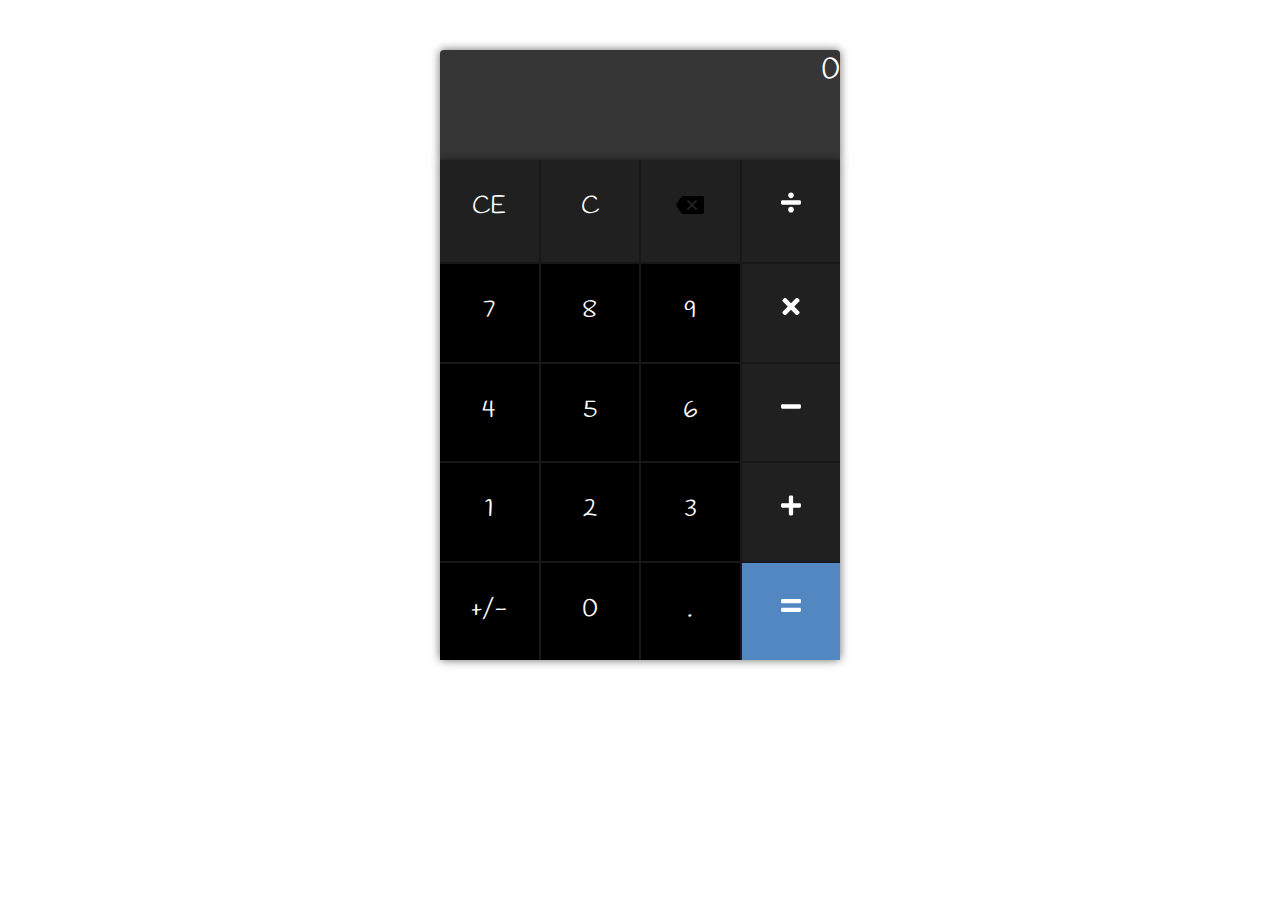
==== Calculator/index.html @ 8153a701 "Rename calculator-app.html to index.html" ====
<!DOCTYPE html>
<html lang="en">
<head>
    <meta charset="UTF-8">
    <meta name="viewport" content="width=device-width, initial-scale=1.0">
    <title>Simple Calculator</title>
    <link rel="stylesheet" href="style.css">
    <link href="https://fonts.googleapis.com/css2?family=Handlee&display=swap" rel="stylesheet"> 
    <link rel="shortcut icon" href="favicon.icon" type="image/x-icon">
    <link rel="stylesheet" href="https://use.fontawesome.com/releases/v5.13.1/css/all.css" integrity="sha384-xxzQGERXS00kBmZW/6qxqJPyxW3UR0BPsL4c8ILaIWXva5kFi7TxkIIaMiKtqV1Q" crossorigin="anonymous">
</head>
<body>
    

    <div class="screen">0</div>

    <div class="main">
        <div class="box ce" id="ce">CE</div>
        <div class="box c" id="c">C</div>
        <div class="box back" id="back"><img src="icons/icons8-clear-symbol-30.png" alt="backspace"></div>
        <div class="box divide" id="divide"><svg xmlns="http://www.w3.org/2000/svg" viewBox="0 0 448 512" width="20px" height="25px"><path d="M224 352c-35.35 0-64 28.65-64 64s28.65 64 64 64 64-28.65 64-64-28.65-64-64-64zm0-192c35.35 0 64-28.65 64-64s-28.65-64-64-64-64 28.65-64 64 28.65 64 64 64zm192 48H32c-17.67 0-32 14.33-32 32v32c0 17.67 14.33 32 32 32h384c17.67 0 32-14.33 32-32v-32c0-17.67-14.33-32-32-32z"/></svg></i></div>
        <div class="box seven" id="seven">7</div>
        <div class="box eight" id="eight">8</div>
        <div class="box nine" id="nine">9</div>
        <div class="box mult" id="mult"><svg xmlns="http://www.w3.org/2000/svg" viewBox="0 0 352 512" width="20px" height="25px"><path d="M242.72 256l100.07-100.07c12.28-12.28 12.28-32.19 0-44.48l-22.24-22.24c-12.28-12.28-32.19-12.28-44.48 0L176 189.28 75.93 89.21c-12.28-12.28-32.19-12.28-44.48 0L9.21 111.45c-12.28 12.28-12.28 32.19 0 44.48L109.28 256 9.21 356.07c-12.28 12.28-12.28 32.19 0 44.48l22.24 22.24c12.28 12.28 32.2 12.28 44.48 0L176 322.72l100.07 100.07c12.28 12.28 32.2 12.28 44.48 0l22.24-22.24c12.28-12.28 12.28-32.19 0-44.48L242.72 256z"/></svg></div>
        <div class="box four" id="4">4</div>
        <div class="box five" id="5">5</div>
        <div class="box six" id="6">6</div>
        <div class="box subt" id="subt"><svg xmlns="http://www.w3.org/2000/svg" viewBox="0 0 448 512" width="20px" height="25px"><path d="M416 208H32c-17.67 0-32 14.33-32 32v32c0 17.67 14.33 32 32 32h384c17.67 0 32-14.33 32-32v-32c0-17.67-14.33-32-32-32z"/></svg></div>
        <div class="box one">1</div>
        <div class="box two">2</div>
        <div class="box three">3</div>
        <div class="box plus"><svg xmlns="http://www.w3.org/2000/svg" viewBox="0 0 448 512" width="20px" height="25px"><path d="M416 208H272V64c0-17.67-14.33-32-32-32h-32c-17.67 0-32 14.33-32 32v144H32c-17.67 0-32 14.33-32 32v32c0 17.67 14.33 32 32 32h144v144c0 17.67 14.33 32 32 32h32c17.67 0 32-14.33 32-32V304h144c17.67 0 32-14.33 32-32v-32c0-17.67-14.33-32-32-32z"/></svg></div>
        <div class="box neg">+/-</div>
        <div class="box zero">0</div>
        <div class="box dott">.</div>
        <div class="box equals"> <svg xmlns="http://www.w3.org/2000/svg" viewBox="0 0 448 512" width="20px" height="25px"><path d="M416 304H32c-17.67 0-32 14.33-32 32v32c0 17.67 14.33 32 32 32h384c17.67 0 32-14.33 32-32v-32c0-17.67-14.33-32-32-32zm0-192H32c-17.67 0-32 14.33-32 32v32c0 17.67 14.33 32 32 32h384c17.67 0 32-14.33 32-32v-32c0-17.67-14.33-32-32-32z"/></svg>  </div>
    </div>
    
</body>
</html>
---- Calculator/style.css ----
* {
    box-sizing: border-box;
}




body {
    font-family: 'Handlee', cursive, serif;
    max-width: 350px;
    margin: auto;
    margin-top: 80px;
}



.main {
    display: grid;
    width: 350px;
    height: 450px;
    grid-template-columns: minmax(20px, 100px)  minmax(20px, 100px) minmax(20px, 100px) minmax(20px, 100px);
    justify-self: center;
    grid-gap: 2px 2px;
    text-align: center;
    border-bottom-left-radius: 4px;
    border-bottom-right-radius: 4px;
    box-shadow: 0 0 10px rgba(0,0,0,0.6);
    background-color: rgb(24, 24, 24);
    
}

.box {

    font-size: 25px;
    color: white;
    padding-top: 30px;
}

.box:hover {
    background-color: gray;
    cursor: pointer;
}


.screen {
    background-color: rgb(54, 54, 54);
    display: block;
    width: 350px;
    height: 110px;
    text-align: end;
    font-size: 30px;
    box-shadow: 0 0 10px rgba(0,0,0,0.6);
    border-top-left-radius: 4px;
    border-top-right-radius: 4px;
    color: white;
    z-index: 2;
}

svg {
    fill: white;
}
img {
    color: white;
}



.ce, .c, .back, .divide, .mult, .subt, .plus{
    background-color: rgb(32, 32, 32);
    
}

.equals {
    background-color: rgb(83, 135, 194);
}

.equals:hover {
    background-color: rgb(110, 110, 252);
}


 .dott, .zero, .neg, .one, .two, .three, .four, .five, .six, .seven, .eight, .nine {
     background-color: black;
 }

 

 @media (min-width: 600px) {

    body {
        margin-top: 50px;
        max-width: 400px;
    }
     .main {
         height: 500px;
         width: 400px;
     }

     .screen {
         width: 400px;
     }
 }
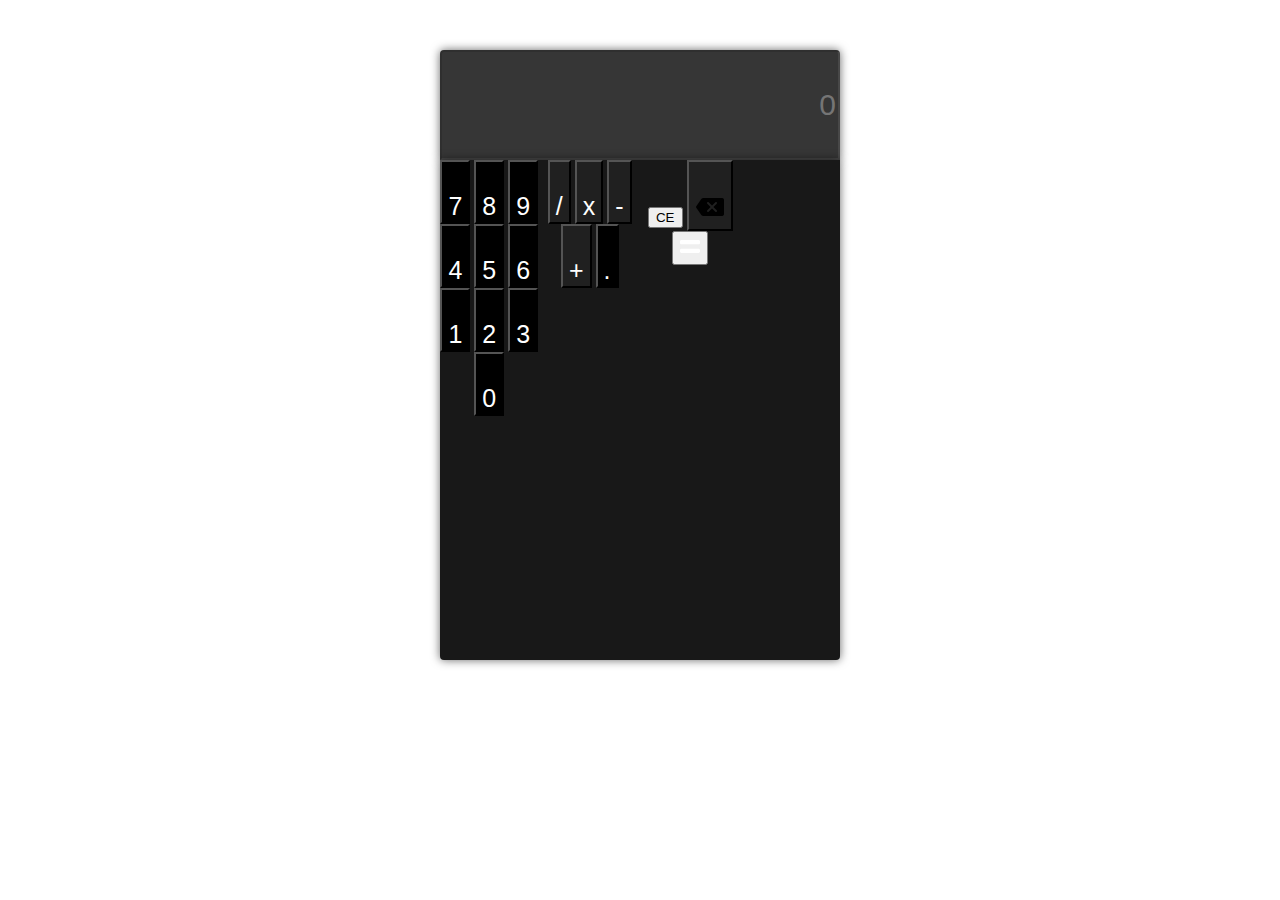
==== commit 078ed60f: "fnctional" ====
--- a/Calculator/index.html
+++ b/Calculator/index.html
@@ -10,32 +10,73 @@
     <link rel="stylesheet" href="https://use.fontawesome.com/releases/v5.13.1/css/all.css" integrity="sha384-xxzQGERXS00kBmZW/6qxqJPyxW3UR0BPsL4c8ILaIWXva5kFi7TxkIIaMiKtqV1Q" crossorigin="anonymous">
 </head>
 <body>
-    
-
-    <div class="screen">0</div>
-
+        <input type="text" class="screen" disabled placeholder="0">
     <div class="main">
-        <div class="box ce" id="ce">CE</div>
-        <div class="box c" id="c">C</div>
-        <div class="box back" id="back"><img src="icons/icons8-clear-symbol-30.png" alt="backspace"></div>
-        <div class="box divide" id="divide"><svg xmlns="http://www.w3.org/2000/svg" viewBox="0 0 448 512" width="20px" height="25px"><path d="M224 352c-35.35 0-64 28.65-64 64s28.65 64 64 64 64-28.65 64-64-28.65-64-64-64zm0-192c35.35 0 64-28.65 64-64s-28.65-64-64-64-64 28.65-64 64 28.65 64 64 64zm192 48H32c-17.67 0-32 14.33-32 32v32c0 17.67 14.33 32 32 32h384c17.67 0 32-14.33 32-32v-32c0-17.67-14.33-32-32-32z"/></svg></i></div>
-        <div class="box seven" id="seven">7</div>
-        <div class="box eight" id="eight">8</div>
-        <div class="box nine" id="nine">9</div>
-        <div class="box mult" id="mult"><svg xmlns="http://www.w3.org/2000/svg" viewBox="0 0 352 512" width="20px" height="25px"><path d="M242.72 256l100.07-100.07c12.28-12.28 12.28-32.19 0-44.48l-22.24-22.24c-12.28-12.28-32.19-12.28-44.48 0L176 189.28 75.93 89.21c-12.28-12.28-32.19-12.28-44.48 0L9.21 111.45c-12.28 12.28-12.28 32.19 0 44.48L109.28 256 9.21 356.07c-12.28 12.28-12.28 32.19 0 44.48l22.24 22.24c12.28 12.28 32.2 12.28 44.48 0L176 322.72l100.07 100.07c12.28 12.28 32.2 12.28 44.48 0l22.24-22.24c12.28-12.28 12.28-32.19 0-44.48L242.72 256z"/></svg></div>
-        <div class="box four" id="4">4</div>
-        <div class="box five" id="5">5</div>
-        <div class="box six" id="6">6</div>
-        <div class="box subt" id="subt"><svg xmlns="http://www.w3.org/2000/svg" viewBox="0 0 448 512" width="20px" height="25px"><path d="M416 208H32c-17.67 0-32 14.33-32 32v32c0 17.67 14.33 32 32 32h384c17.67 0 32-14.33 32-32v-32c0-17.67-14.33-32-32-32z"/></svg></div>
-        <div class="box one">1</div>
-        <div class="box two">2</div>
-        <div class="box three">3</div>
-        <div class="box plus"><svg xmlns="http://www.w3.org/2000/svg" viewBox="0 0 448 512" width="20px" height="25px"><path d="M416 208H272V64c0-17.67-14.33-32-32-32h-32c-17.67 0-32 14.33-32 32v144H32c-17.67 0-32 14.33-32 32v32c0 17.67 14.33 32 32 32h144v144c0 17.67 14.33 32 32 32h32c17.67 0 32-14.33 32-32V304h144c17.67 0 32-14.33 32-32v-32c0-17.67-14.33-32-32-32z"/></svg></div>
-        <div class="box neg">+/-</div>
-        <div class="box zero">0</div>
-        <div class="box dott">.</div>
-        <div class="box equals"> <svg xmlns="http://www.w3.org/2000/svg" viewBox="0 0 448 512" width="20px" height="25px"><path d="M416 304H32c-17.67 0-32 14.33-32 32v32c0 17.67 14.33 32 32 32h384c17.67 0 32-14.33 32-32v-32c0-17.67-14.33-32-32-32zm0-192H32c-17.67 0-32 14.33-32 32v32c0 17.67 14.33 32 32 32h384c17.67 0 32-14.33 32-32v-32c0-17.67-14.33-32-32-32z"/></svg>  </div>
+        <div onclick="myFunction(event)">
+            <button class="box seven" type="submit" value= "7">7</button>
+            <button class="box eight" value= "8">8</button>
+            <button class="box nine" value= "9">9</button>
+            <button class="box four" value= "4">4</button>
+            <button class="box five" value= "5">5</button>
+            <button class="box six" value= "6">6</button>
+            <button class="box one" value= "1">1</button>
+            <button class="box two" value= "2">2</button>
+            <button class="box three" value= "3">3</button>
+            <button class="box zero" value= "0">0</button>
+        </div>
+            <div onclick="myFunction(event)">
+                <button class= "box divide" id="divide" value="/">/</button>
+                <button class="box mult" id="mult" type="submit" value="*">x</button>
+                <button class="box subt" id="subt" value="-">-</button>               
+                <button class="box plus" value="+">+</button>
+                <button class="box dott"  value=".">.</button>
+            </div>
+            
+        
+        <div>
+            <button class="box-ce" id="ce">CE</button>
+            <button class="box back" onclick="onPressBackspace()" id="back"><img src="icons/icons8-clear-symbol-30.png" alt="backspace"></button>
+            <button class="box-equals" type="submit" value="="> <svg xmlns="http://www.w3.org/2000/svg" viewBox="0 0 448 512" width="20px" height="25px"><path d="M416 304H32c-17.67 0-32 14.33-32 32v32c0 17.67 14.33 32 32 32h384c17.67 0 32-14.33 32-32v-32c0-17.67-14.33-32-32-32zm0-192H32c-17.67 0-32 14.33-32 32v32c0 17.67 14.33 32 32 32h384c17.67 0 32-14.33 32-32v-32c0-17.67-14.33-32-32-32z"/></svg>  </button>
+        </div>
     </div>
-    
-</body>
-</html>
+    <script>
+        var nut= ""
+        function myFunction(event){   
+        var clicks = event.target.value;
+        if(clicks){
+            var inputs = document.querySelector(".screen").value += clicks;      
+        }
+        document.querySelector(".box-ce").addEventListener("click", clrBtn)  
+        document.querySelector(".box-equals").addEventListener("click", equBtn) 
+        }
+        // Mathematics takes place here
+        //calculate
+        function think(inputs){
+            if(inputs){
+                var Ans = eval(inputs);
+            }
+            return Ans ;
+        }
+        function equBtn(){
+            //take input value 
+            var iVal = document.querySelector(".screen").value;
+            //clear whilst calculating 
+            document.querySelector(".screen").value= " ";
+            //give value with eval func
+            var show = think(iVal)
+            // show  result 
+            document.querySelector(".screen").value = show; 
+        }
+        //clear screen
+        function clrBtn(event) {
+            document.querySelector(".screen").value = " ";
+            // event.preventDefault();
+            // document.querySelector(".disp").value = " ";
+        }
+        function onPressBackspace() {
+            var scr= document.querySelector(".screen");
+            scr.value= scr.value.substring(0, scr.value.length -1)
+        }
+        </script>
+    </body>
+</html>--- a/Calculator/style.css
+++ b/Calculator/style.css
@@ -1,19 +1,12 @@
 * {
     box-sizing: border-box;
 }
-
-
-
-
 body {
     font-family: 'Handlee', cursive, serif;
     max-width: 350px;
     margin: auto;
     margin-top: 80px;
 }
-
-
-
 .main {
     display: grid;
     width: 350px;
@@ -26,22 +19,17 @@
     border-bottom-right-radius: 4px;
     box-shadow: 0 0 10px rgba(0,0,0,0.6);
     background-color: rgb(24, 24, 24);
-    
 }
-
 .box {
 
     font-size: 25px;
     color: white;
     padding-top: 30px;
 }
-
 .box:hover {
     background-color: gray;
     cursor: pointer;
 }
-
-
 .screen {
     background-color: rgb(54, 54, 54);
     display: block;
@@ -55,36 +43,24 @@
     color: white;
     z-index: 2;
 }
-
 svg {
     fill: white;
 }
 img {
     color: white;
 }
-
-
-
 .ce, .c, .back, .divide, .mult, .subt, .plus{
     background-color: rgb(32, 32, 32);
-    
 }
-
 .equals {
     background-color: rgb(83, 135, 194);
 }
-
 .equals:hover {
     background-color: rgb(110, 110, 252);
 }
-
-
- .dott, .zero, .neg, .one, .two, .three, .four, .five, .six, .seven, .eight, .nine {
-     background-color: black;
- }
-
- 
-
+.dott, .zero, .neg, .one, .two, .three, .four, .five, .six, .seven, .eight, .nine {
+    background-color: black;
+}
  @media (min-width: 600px) {
 
     body {
@@ -95,7 +71,6 @@
          height: 500px;
          width: 400px;
      }
-
      .screen {
          width: 400px;
      }
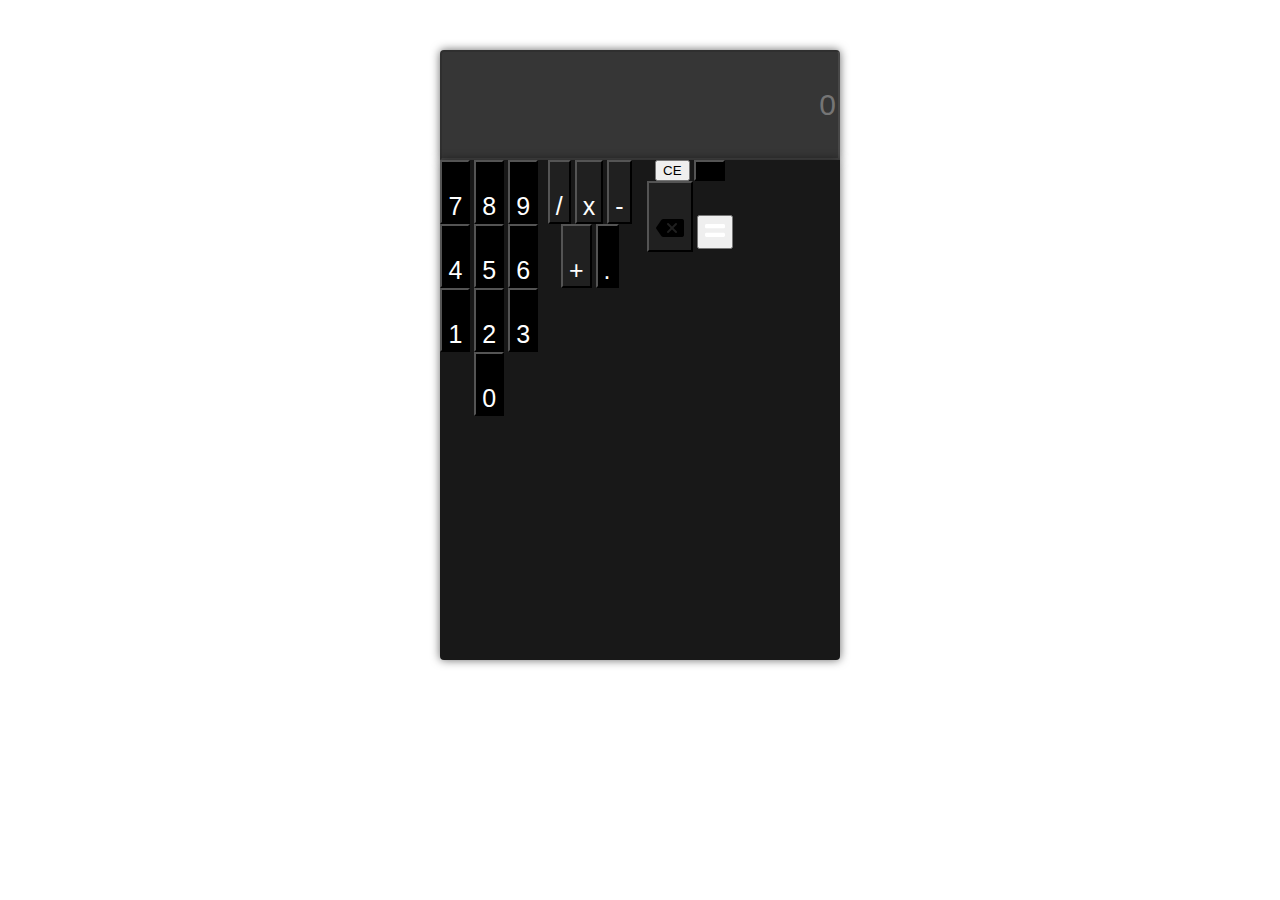
==== commit 6422a2b9: "negate" ====
--- a/Calculator/index.html
+++ b/Calculator/index.html
@@ -35,6 +35,7 @@
         
         <div>
             <button class="box-ce" id="ce">CE</button>
+            <button class="neg">+/-</button>
             <button class="box back" onclick="onPressBackspace()" id="back"><img src="icons/icons8-clear-symbol-30.png" alt="backspace"></button>
             <button class="box-equals" type="submit" value="="> <svg xmlns="http://www.w3.org/2000/svg" viewBox="0 0 448 512" width="20px" height="25px"><path d="M416 304H32c-17.67 0-32 14.33-32 32v32c0 17.67 14.33 32 32 32h384c17.67 0 32-14.33 32-32v-32c0-17.67-14.33-32-32-32zm0-192H32c-17.67 0-32 14.33-32 32v32c0 17.67 14.33 32 32 32h384c17.67 0 32-14.33 32-32v-32c0-17.67-14.33-32-32-32z"/></svg>  </button>
         </div>
@@ -47,7 +48,8 @@
             var inputs = document.querySelector(".screen").value += clicks;      
         }
         document.querySelector(".box-ce").addEventListener("click", clrBtn)  
-        document.querySelector(".box-equals").addEventListener("click", equBtn) 
+        document.querySelector(".box-equals").addEventListener("click", equBtn)
+        document.querySelector(".neg").addEventListener("click", negBtn) 
         }
         // Mathematics takes place here
         //calculate
@@ -77,6 +79,10 @@
             var scr= document.querySelector(".screen");
             scr.value= scr.value.substring(0, scr.value.length -1)
         }
+        function negBtn() {
+            var scr= document.querySelector(".screen");
+            scr.value = scr.value * -1
+        }
         </script>
     </body>
 </html>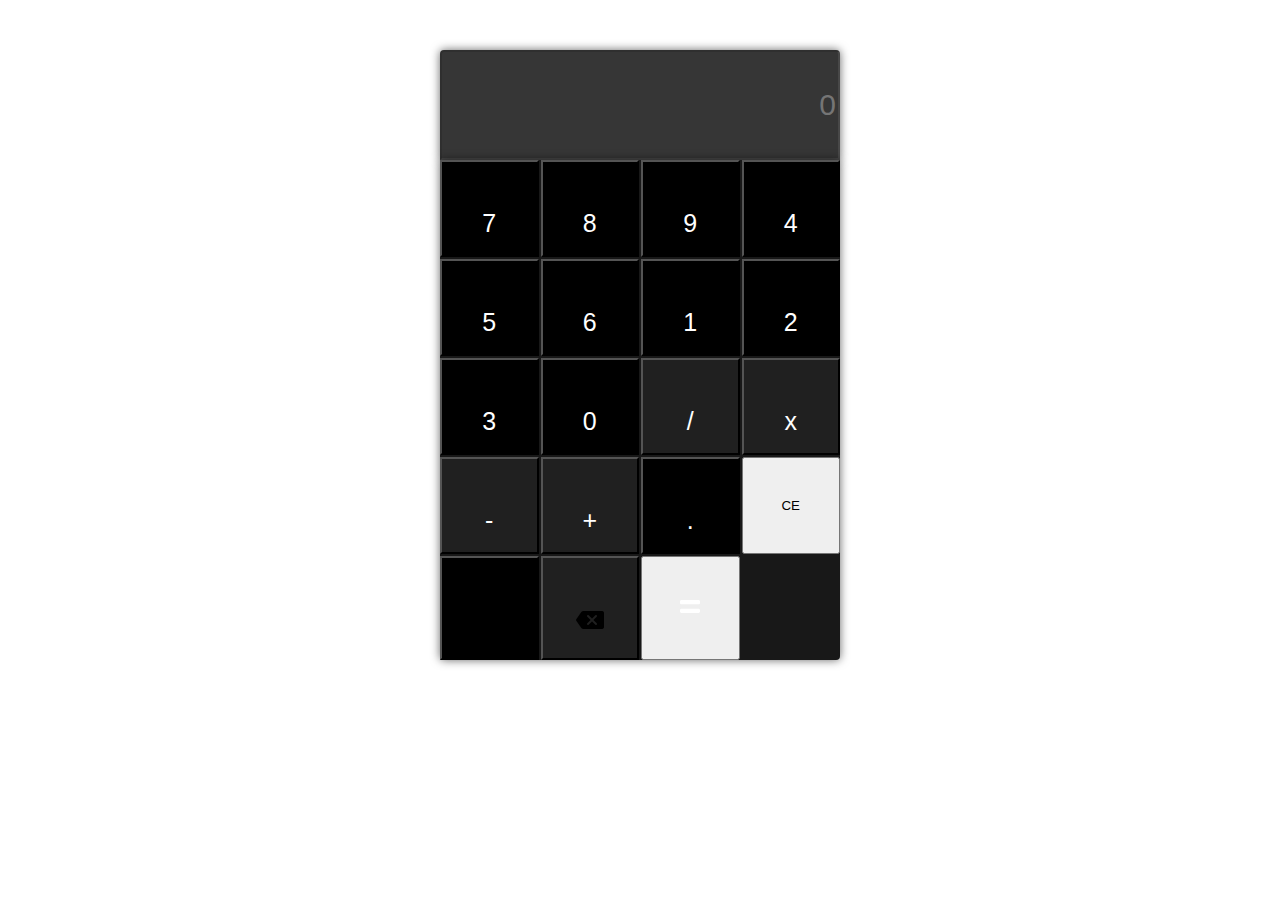
==== commit 3a8d9b5c: "Update index.html" ====
--- a/Calculator/index.html
+++ b/Calculator/index.html
@@ -11,8 +11,7 @@
 </head>
 <body>
         <input type="text" class="screen" disabled placeholder="0">
-    <div class="main">
-        <div onclick="myFunction(event)">
+    <div class="main" onclick="myFunction(event)">
             <button class="box seven" type="submit" value= "7">7</button>
             <button class="box eight" value= "8">8</button>
             <button class="box nine" value= "9">9</button>
@@ -23,22 +22,15 @@
             <button class="box two" value= "2">2</button>
             <button class="box three" value= "3">3</button>
             <button class="box zero" value= "0">0</button>
-        </div>
-            <div onclick="myFunction(event)">
-                <button class= "box divide" id="divide" value="/">/</button>
-                <button class="box mult" id="mult" type="submit" value="*">x</button>
-                <button class="box subt" id="subt" value="-">-</button>               
-                <button class="box plus" value="+">+</button>
-                <button class="box dott"  value=".">.</button>
-            </div>
-            
-        
-        <div>
+            <button class= "box divide" id="divide" value="/">/</button>
+            <button class="box mult" id="mult" type="submit" value="*">x</button>
+            <button class="box subt" id="subt" value="-">-</button>               
+            <button class="box plus" value="+">+</button>
+            <button class="box dott"  value=".">.</button>
             <button class="box-ce" id="ce">CE</button>
             <button class="neg">+/-</button>
             <button class="box back" onclick="onPressBackspace()" id="back"><img src="icons/icons8-clear-symbol-30.png" alt="backspace"></button>
             <button class="box-equals" type="submit" value="="> <svg xmlns="http://www.w3.org/2000/svg" viewBox="0 0 448 512" width="20px" height="25px"><path d="M416 304H32c-17.67 0-32 14.33-32 32v32c0 17.67 14.33 32 32 32h384c17.67 0 32-14.33 32-32v-32c0-17.67-14.33-32-32-32zm0-192H32c-17.67 0-32 14.33-32 32v32c0 17.67 14.33 32 32 32h384c17.67 0 32-14.33 32-32v-32c0-17.67-14.33-32-32-32z"/></svg>  </button>
-        </div>
     </div>
     <script>
         var nut= ""
@@ -85,4 +77,4 @@
         }
         </script>
     </body>
-</html>+</html>
